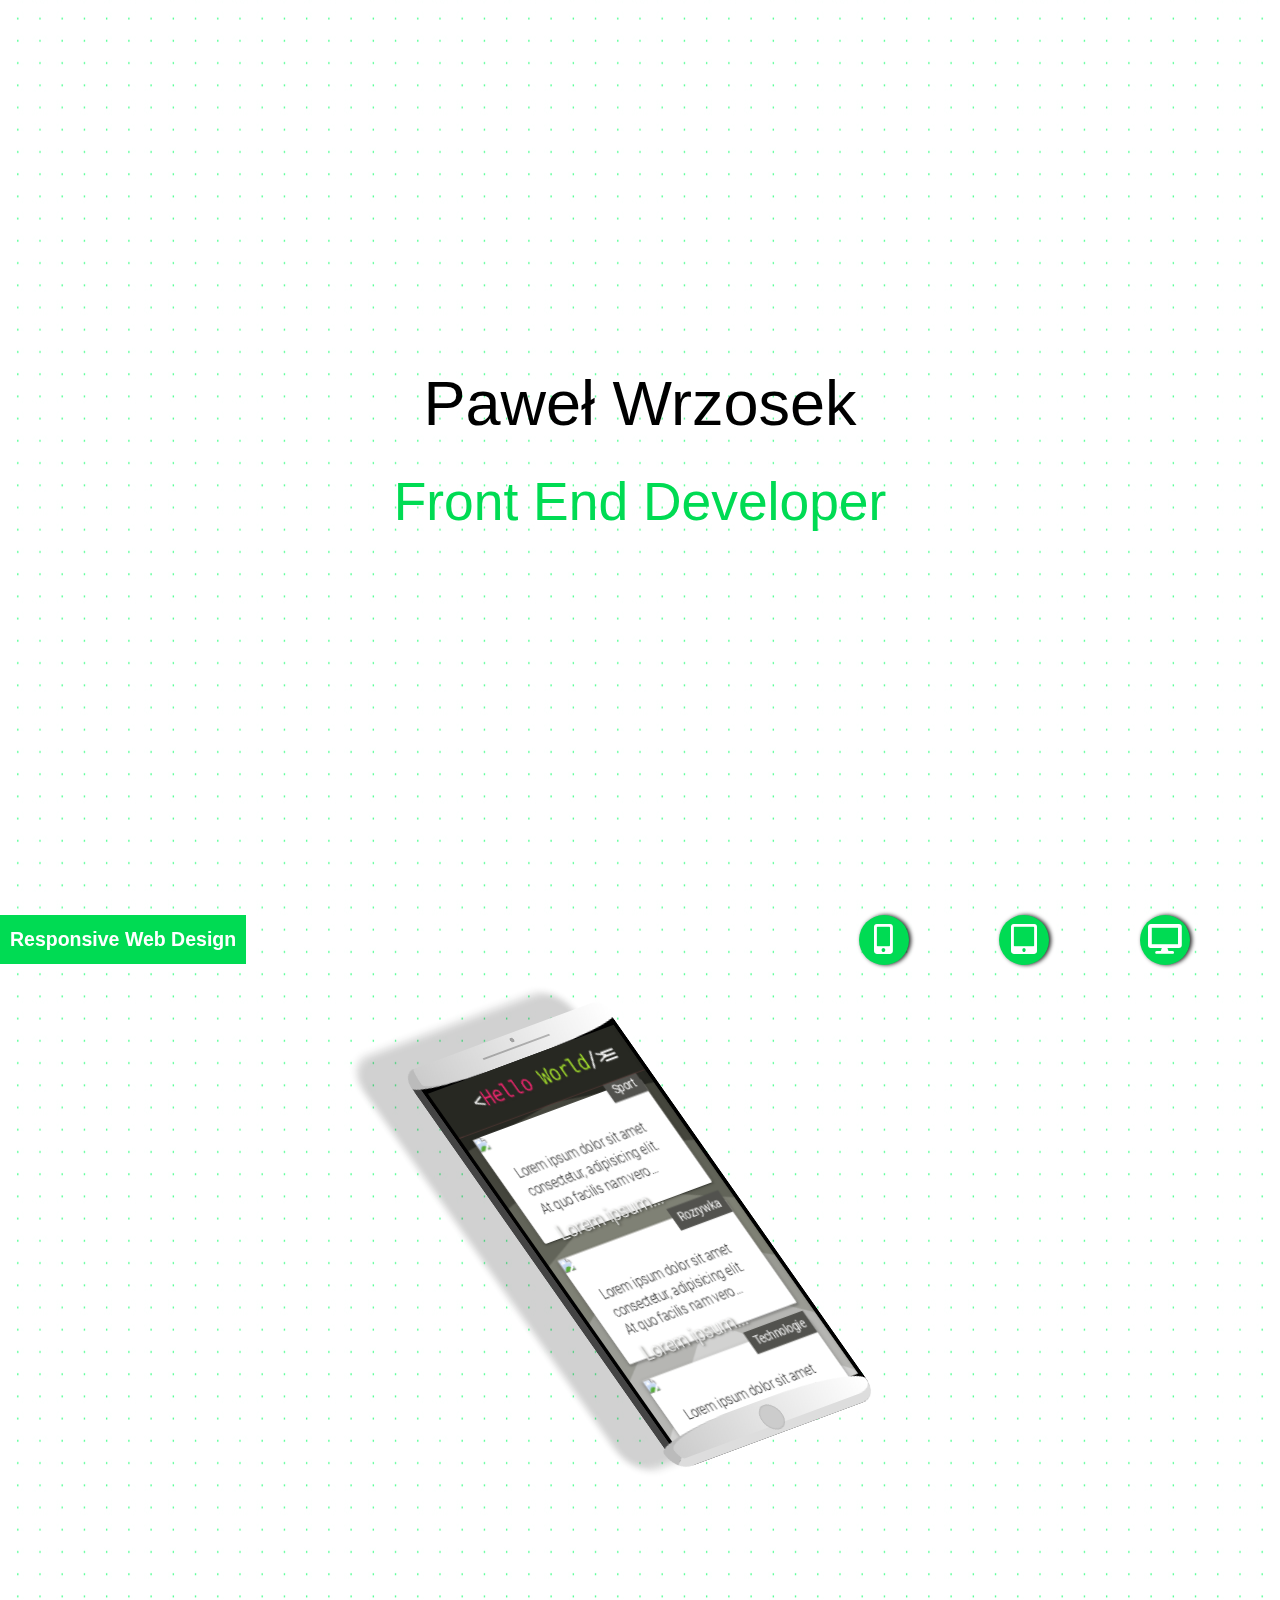
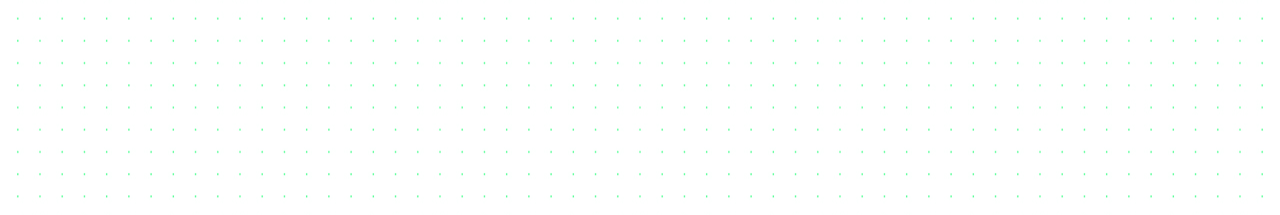
==== index.html @ 9bff6332 "init" ====
<!DOCTYPE html>
<html lang="en">
  <head>
    <meta charset="UTF-8" />
    <meta name="viewport" content="width=device-width, initial-scale=1.0" />
    <meta http-equiv="X-UA-Compatible" content="ie=edge" />
    <link href="https://fonts.googleapis.com/icon?family=Material+Icons" rel="stylesheet" />
    <link type="text/css" rel="stylesheet" href="css/materialize.min.css" media="screen,projection" />
    <link type="text/css" rel="stylesheet" href="css/style.css" media="screen,projection" />
    <link rel="stylesheet" href="https://cdnjs.cloudflare.com/ajax/libs/font-awesome/5.11.2/css/all.min.css" />
    <title>CV Paweł Wrzosek</title>
    <!-- Global site tag (gtag.js) - Google Analytics -->
    <script async src="https://www.googletagmanager.com/gtag/js?id=UA-104080129-1"></script>
    <script>
      window.dataLayer = window.dataLayer || [];
      function gtag() {
        dataLayer.push(arguments);
      }
      gtag("js", new Date());
      gtag("config", "UA-104080129-1");
    </script>
    <script>
      let sendDownloadPdfEvent = function() {
        gtag("event", "Pobranie CV");
      };
    </script>
  </head>
  <body>
    <!-- SEKCJA -->
    <div class="status"></div>
    <section id="one" class="section valign-wrapper">
      <div class="container">
        <div class="row">
          <div class="col s12 center-align">
            <h1>Paweł Wrzosek</h1>
            <h2>
              <span>Front End Developer</span>
            </h2>
          </div>
        </div>
      </div>
    </section>
    <section id="two" class="section">
      <div class="info">
        <div class="title">
          Responsive Web Design
        </div>
        <div class="rwd">
          <span onclick="setMobile()">
            <i class="fas fa-mobile-alt"></i>
          </span>
          <span onclick="setTablet()">
            <i class="fas fa-tablet-alt"></i>
          </span>
          <span onclick="setDesktop()">
            <i class="fas fa-desktop"></i>
          </span>
        </div>
      </div>
      <div class="row">
        <div class="col s12 center-align">
          <div class="wrapper">
            <div class="iphone">
              <div class="top">
                <div class="camera"></div>
                <div class="speaker"></div>
              </div>
              <div class="content"> </div>
              <div class="main"> </div>
              <div class="bottom">
                <div class="circle"></div>
              </div>
            </div>
          </div>
        </div>
      </div>
    </section>
    <!-- <section id="three" class="section valign-wrapper"></section>
    <section id="four" class="section valign-wrapper"></section> -->
    <!-- SEKCJA -->

    <!-- <div class="carousel carousel-slider center">
      <div class="carousel-item red lighten-2 white-text" href="#one!">
        <div class="row"></div>
        <div class="row"></div>
        <img src="img/js-logo.png" />
        <div class="row">
          <h1>JavaScript</h1>
        </div>
        <div class="row">
          <div class="col s8 m4 offset-s2 offset-m4 center">
            <a class="waves-effect blue waves-light btn modal-trigger" href="#modal-js">Szczegóły</a>
          </div>
        </div>
      </div>
      <div class="carousel-item red lighten-2 white-text" href="#two!">
        <div class="row"></div>
        <div class="row"></div>
        <img src="img/html-logo.png" />
        <div class="row">
          <h1>Biblioteki</h1>
        </div>
        <div class="row">
          <div class="col s8 m4 offset-s2 offset-m4 center">
            <a class="waves-effect blue waves-light btn modal-trigger" href="#modal-html">Szczegóły</a>
          </div>
        </div>
      </div>
      <div class="carousel-item red lighten-2 white-text" href="#three!">
        <div class="row"></div>
        <div class="row"></div>
        <img src="img/tools-logo.png" />
        <div class="row">
          <h1>Narzędzia i inne</h1>
        </div>
        <div class="row">
          <div class="col s8 m4 offset-s2 offset-m4 center">
            <a class="waves-effect blue waves-light btn modal-trigger" href="#modal-tools">Szczegóły</a>
          </div>
        </div>
      </div>
    </div> -->

    <!-- SEKCJA -->

    <!-- <div class="row"></div>
    <div class="row"></div>
    <div class="row">
      <div class="col s12 m6 offset-m3">
        <ul class="collapsible white">
          <li>
            <div class="collapsible-header"
              >QuarticOn JavaScript Developer<span class="badge">05/2019 - obecnie</span>
            </div>
            <div class="collapsible-body">
              <span>
                <h5>Do moich obowiązków należy:</h5>
                <ul>
                  <li>Rozwój narzędzi i modułów dla działu wdrożeń.</li>
                  <li>Programowanie, przygotowanie dedykowanych wdrożeń produktowych.</li>
                  <li>Code review.</li>
                  <li>Konfigurację nowych klientów i przygotowanie silnika rekomendacji do wdrożenia.</li>
                  <li>Przygotowanie elementów strony z polecanymi produktami.</li>
                  <li>Testowanie i sprawdzanie poprawności wdrożeń.</li>
                </ul>
              </span>
            </div>
          </li>
          <li>
            <div class="collapsible-header"
              >QuarticOn Junior JavaScript Developer<span class="badge">04/2018 - 05/2019</span></div
            >
            <div class="collapsible-body">
              <span>
                <h5>Do moich obowiązków należało:</h5>
                <ul>
                  <li>Programowanie, przygotowanie dedykowanych wdrożeń produktowych.</li>
                  <li>Code review.</li>
                  <li>Tworzenie autorskiej implementacji Google Analytics.</li>
                  <li>Konfigurację nowych klientów i przygotowanie silnika rekomendacji do wdrożenia.</li>
                  <li>Przygotowanie elementów strony z polecanymi produktami.</li>
                  <li>Wsparcie działu sprzedaży w zakresie usług.</li>
                  <li>Testowanie i sprawdzanie poprawności wdrożeń.</li>
                </ul>
              </span>
            </div>
          </li>
          <li>
            <div class="collapsible-header"
              >Apex Andrzej Pełka Magazynier, kierowca<span class="badge">11/2015 - 01/2018</span></div
            >
            <div class="collapsible-body">
              <span>
                <h5>Do moich obowiązków należało:</h5>
                <ul>
                  <li>Remanent stanów magazynowych.</li>
                  <li>Przygotowanie zamówień pod wysyłkę.</li>
                  <li>Dostarczanie.</li>
                  <li>Drobne prace biurowe.</li>
                </ul>
              </span>
            </div>
          </li>
          <li>
            <div class="collapsible-header"
              >SOLID SECURITY SP. ZO.O Pracownik fizyczny<span class="badge">09/2014 - 09/2015</span></div
            >
            <div class="collapsible-body">
              <span>
                <h5>Do moich obowiązków należało:</h5>
                <ul>
                  <li>Obsługa biurowa mieszkańców osiedla.</li>
                  <li>Ochrona fizyczna osób i mienia.</li>
                </ul>
              </span>
            </div>
          </li>
          <li>
            <div class="collapsible-header"
              >AGROSKANER SP. ZO.O Specjalista SEO<span class="badge">04/2013 - 05/2014</span></div
            >
            <div class="collapsible-body">
              <span>
                <h5>Do moich obowiązków należało:</h5>
                <ul>
                  <li>Pozyskiwanie klientów hurtowych.</li>
                  <li>Obsługa transakcji międzynarodowych. (Indie, Anglia, Rosja)</li>
                  <li>Prowadzenie projektu budowy strony agroskaner.pl.</li>
                  <li>Usprawnianie SEO.</li>
                  <li>Analityka strony firmowej.</li>
                </ul>
              </span>
            </div>
          </li>
          <li>
            <div class="collapsible-header"
              >MOTOCARS Biuro obsługi klienta<span class="badge">05/2012 - 02/2014</span>
            </div>
            <div class="collapsible-body">
              <span>
                <h5>Do moich obowiązków należało:</h5>
                <ul>
                  <li>Wystawianie FV.</li>
                  <li>Obsługa szkodowości pojazdów flotowych</li>
                  <li>Prowadzenie dokumentacji szkody komunikacyjnej</li>
                  <li>Odbiór aut od klientów.</li>
                  <li>Prace bieżące w biurze.</li>
                </ul>
              </span>
            </div>
          </li>
          <li>
            <div class="collapsible-header"
              >Maxi-Mobil Biuro obsługi klienta<span class="badge">11/2009 - 08/2011</span>
            </div>
            <div class="collapsible-body">
              <span>
                <h5>Do moich obowiązków należało:</h5>
                <ul>
                  <li>Wystawianie FV.</li>
                  <li>Remanenty przedsezonowe 3 tys. kompletów opon.</li>
                  <li>Obsługa klientów flotowych.</li>
                  <li>Odbiór aut od klientów.</li>
                  <li>Prace bieżące w biurze.</li>
                </ul>
              </span>
            </div>
          </li>
        </ul>
      </div>
    </div> -->

    <!-- SEKCJA -->

    <!-- <div class="row"></div>
    <div class="row"></div>
    <div class="row">
      <div class="col s10 offset-s1 m10 offset-m1 center">
        <h2 class="white-text">Obiecana nagroda ;)</h2>
      </div>
    </div>
    <div class="row">
      <div class="col s4 offset-s4 center">
        <a
          class="center-align"
          target="_blank"
          onclick="sendDownloadPdfEvent()"
          href="http://pawel-wrzosek.pl/cv_pawel_wrzosek.pdf"
        >
          <h3 class="white-text">Pobierz CV</h3>
          <i class="fas fa-file-pdf"></i>
        </a>
      </div>
    </div> -->

    <script
      type="text/javascript"
      src="https://cdnjs.cloudflare.com/ajax/libs/materialize/1.0.0/js/materialize.min.js"
    ></script>

    <!-- Modal Structure -->
    <!-- <div id="modal-js" class="modal modal-fixed-footer bottom-sheet">
      <div class="modal-content">
        <h4>JavaScript</h4>
        <div class="row">
          <div class="col s10 offset-s1 m6 offset-m3">
            <ul class="collection center">
              <li class="collection-item">
                EcmaScript 5
                <div class="progress">
                  <div class="determinate" style="width: 90%"></div>
                </div>
              </li>
              <li class="collection-item">
                EcmaScript 6
                <div class="progress">
                  <div class="determinate" style="width: 70%"></div>
                </div>
              </li>
              <li class="collection-item">
                jQuery
                <div class="progress">
                  <div class="determinate" style="width: 70%"></div>
                </div>
              </li>
              <li class="collection-item">
                Next.js
                <div class="progress">
                  <div class="determinate" style="width: 50%"></div>
                </div>
              </li>
              <li class="collection-item">
                ml5.js
                <div class="progress">
                  <div class="determinate" style="width: 85%"></div>
                </div>
              </li>
              <li class="collection-item">
                p5.js
                <div class="progress">
                  <div class="determinate" style="width: 85%"></div>
                </div>
              </li>
              <li class="collection-item">
                pug.js
                <div class="progress">
                  <div class="determinate" style="width: 85%"></div>
                </div>
              </li>
              <li class="collection-item">
                chart.js
                <div class="progress">
                  <div class="determinate" style="width: 60%"></div>
                </div>
              </li>
            </ul>
          </div>
        </div>
      </div>
      <div class="modal-footer">
        <a href="#!" class="modal-close waves-effect waves-green btn-flat">Schowaj</a>
      </div>
    </div> -->
    <!-- Modal Structure -->
    <!-- <div id="modal-html" class="modal modal-fixed-footer bottom-sheet">
      <div class="modal-content">
        <h4>Struktura i Biblioteki</h4>
        <div class="row">
          <div class="col s10 offset-s1 m6 offset-m3">
            <ul class="collection center">
              <li class="collection-item">
                HTML5
                <div class="progress">
                  <div class="determinate" style="width: 95%"></div>
                </div>
              </li>
              <li class="collection-item">
                CSS3
                <div class="progress">
                  <div class="determinate" style="width: 95%"></div>
                </div>
              </li>
              <li class="collection-item">
                Sass
                <div class="progress">
                  <div class="determinate" style="width: 90%"></div>
                </div>
              </li>
              <li class="collection-item">
                Styled Components
                <div class="progress">
                  <div class="determinate" style="width: 70%"></div>
                </div>
              </li>
              <li class="collection-item">
                Bootstrap
                <div class="progress">
                  <div class="determinate" style="width: 80%"></div>
                </div>
              </li>
              <li class="collection-item">
                MaterializeCSS
                <div class="progress">
                  <div class="determinate" style="width: 100%"></div>
                </div>
              </li>
              <li class="collection-item">
                MDL
                <div class="progress">
                  <div class="determinate" style="width: 70%"></div>
                </div>
              </li>
              <li class="collection-item">
                Skeleton
                <div class="progress">
                  <div class="determinate" style="width: 85%"></div>
                </div>
              </li>
              <li class="collection-item">
                Bulma
                <div class="progress">
                  <div class="determinate" style="width: 85%"></div>
                </div>
              </li>
              <li class="collection-item">
                Animate.css
                <div class="progress">
                  <div class="determinate" style="width: 85%"></div>
                </div>
              </li>
            </ul>
          </div>
        </div>
      </div>
      <div class="modal-footer">
        <a href="#!" class="modal-close waves-effect waves-green btn-flat">Schowaj</a>
      </div>
    </div> -->
    <!-- Modal Structure -->
    <!-- <div id="modal-tools" class="modal modal-fixed-footer bottom-sheet">
      <div class="modal-content">
        <h4>Struktura i Biblioteki</h4>
        <div class="row">
          <div class="col s10 offset-s1 m6 offset-m3">
            <ul class="collection center">
              <li class="collection-item">
                Beautiful Soap
                <div class="progress">
                  <div class="determinate" style="width: 60%"></div>
                </div>
              </li>
              <li class="collection-item">
                Google Analytics
                <div class="progress">
                  <div class="determinate" style="width: 85%"></div>
                </div>
              </li>
              <li class="collection-item">
                Git, Svn, GitHub, GitLab
                <div class="progress">
                  <div class="determinate" style="width: 85%"></div>
                </div>
              </li>
              <li class="collection-item">
                Adobe Photoshop
                <div class="progress">
                  <div class="determinate" style="width: 80%"></div>
                </div>
              </li>
              <li class="collection-item">
                Prototyping Figma
                <div class="progress">
                  <div class="determinate" style="width: 60%"></div>
                </div>
              </li>
              <li class="collection-item">
                Linux / Bash
                <div class="progress">
                  <div class="determinate" style="width: 50%"></div>
                </div>
              </li>
              <li class="collection-item">
                PHP 5
                <div class="progress">
                  <div class="determinate" style="width: 50%"></div>
                </div>
              </li>
              <li class="collection-item">
                Flask (Python)
                <div class="progress">
                  <div class="determinate" style="width: 50%"></div>
                </div>
              </li>
              <li class="collection-item">
                Zabbix, Graylog, Elastic Search
                <div class="progress">
                  <div class="determinate" style="width: 50%"></div>
                </div>
              </li>
              <li class="collection-item">
                Prepros
                <div class="progress">
                  <div class="determinate" style="width: 95%"></div>
                </div>
              </li>
              <li class="collection-item">
                FileZilla
                <div class="progress">
                  <div class="determinate" style="width: 95%"></div>
                </div>
              </li>
            </ul>
          </div>
        </div>
      </div>
      <div class="modal-footer">
        <a href="#!" class="modal-close waves-effect waves-green btn-flat">Schowaj</a>
      </div>
    </div> -->
    <script src="/js/main.js"></script>
  </body>
</html>
---- css/style.css ----
::-webkit-scrollbar {
  display: none; }

@font-face {
  font-family: "AvertaStd-Bold" !important;
  src: url("/fonts/447315c0c330fd423c8e1cc18024669d.eot");
  src: url("/fonts/447315c0c330fd423c8e1cc18024669d.woff") format("woff"), url("/fonts/447315c0c330fd423c8e1cc18024669d.ttf") format("opentype"); }

body {
  position: relative;
  background-image: url("/img/dot-grid.png");
  background-blend-mode: luminosity;
  background-position: center;
  background-color: #00db53;
  color: #000 !important;
  font-weight: bold;
  -webkit-font-smoothing: antialiased;
  -moz-osx-font-smoothing: grayscale; }
  body span {
    color: #00db53; }

.section {
  height: 100vh;
  position: relative; }

.status {
  height: 0%;
  width: 5px;
  background-color: #00db53;
  position: fixed;
  top: 0;
  left: 0;
  -webkit-transition: all 0.4s ease-out;
  -o-transition: all 0.4s ease-out;
  transition: all 0.4s ease-out; }

#two .wrapper {
  width: 100%;
  height: 100vh;
  margin: auto;
  position: relative;
  -webkit-transition: all 0.4s ease-out;
  -o-transition: all 0.4s ease-out;
  transition: all 0.4s ease-out; }

#two .iphone {
  --iphone-width: 300px;
  border-left: 10px solid #444;
  border-radius: 25px;
  background-color: #000;
  width: var(--iphone-width);
  height: 500px;
  position: absolute;
  top: 70px;
  left: 50%;
  margin-left: -150px;
  -webkit-transform: rotateX(40deg) rotateY(30deg) rotateZ(-40deg) perspective(200px);
  transform: rotateX(40deg) rotateY(30deg) rotateZ(-40deg) perspective(200px);
  -webkit-box-shadow: -50px -20px 10px 10px rgba(26, 26, 26, 0.2);
  box-shadow: -50px -20px 10px 10px rgba(26, 26, 26, 0.2);
  -webkit-transition: all 0.8s ease-in-out;
  -o-transition: all 0.8s ease-in-out;
  transition: all 0.8s ease-in-out; }

#two .top {
  border-left: 15px solid #bbb;
  position: absolute;
  left: -10px;
  width: calc(100% + 15px);
  height: 30px;
  margin: 0 auto;
  background: #fff;
  border-radius: 50px 50px 100% 100%;
  background: #fff;
  background: -webkit-linear-gradient(left, #ccc, #fff);
  background: -o-linear-gradient(left, #ccc, #fff);
  background: -webkit-gradient(linear, left top, right top, from(#ccc), to(#fff));
  background: linear-gradient(to right, #ccc, #fff);
  -webkit-transition: all 0.4s ease-out;
  -o-transition: all 0.4s ease-out;
  transition: all 0.4s ease-out; }

#two .bottom {
  border-bottom: 10px solid #ddd;
  border-left: 15px solid #bbb;
  width: calc(100% + 15px);
  height: 40px;
  position: absolute;
  bottom: 0;
  left: -15px;
  background: #fff;
  border-radius: 100% 100% 50px 50px;
  background: #fff;
  background: -webkit-linear-gradient(left, #ccc, #fff);
  background: -o-linear-gradient(left, #ccc, #fff);
  background: -webkit-gradient(linear, left top, right top, from(#ccc), to(#fff));
  background: linear-gradient(to right, #ccc, #fff);
  -webkit-transition: all 0.8s ease-in-out;
  -o-transition: all 0.8s ease-in-out;
  transition: all 0.8s ease-in-out; }

#two .wrapper:hover > .iphone {
  -webkit-transform: rotateX(0deg) rotateY(5deg) rotateZ(0deg) perspective(0px);
  transform: rotateX(0deg) rotateY(5deg) rotateZ(0deg) perspective(0px);
  -webkit-box-shadow: 0px 0px 50px rgba(26, 26, 26, 0.5);
  box-shadow: 0px 0px 50px rgba(26, 26, 26, 0.5);
  border-left: 0px solid #bbb; }

#two .wrapper:hover .top {
  border-left: 0px solid #bbb;
  left: 0px;
  width: 100%; }

#two .wrapper:hover .bottom {
  border-left: 1px solid #bbb;
  left: 0px;
  border-bottom: 2px solid #ddd;
  width: 100%; }

#two .circle {
  background-color: #ccc;
  width: 30px;
  height: 30px;
  -webkit-box-shadow: inset 0 0 2px rgba(0, 0, 0, 0.3);
  box-shadow: inset 0 0 2px rgba(0, 0, 0, 0.3);
  border-radius: 50%;
  margin: 6px auto;
  text-align: center; }

#two .text {
  text-align: center;
  display: block;
  position: absolute;
  bottom: 70px;
  left: 0;
  right: 0;
  font-size: 3em;
  font-family: "Raleway", sans-serif;
  font-weight: 300;
  opacity: 0;
  -webkit-transition: all 1s 0.6s ease-in-out;
  -o-transition: all 1s 0.6s ease-in-out;
  transition: all 1s 0.6s ease-in-out;
  -webkit-transition-timing-function: cubic-bezier(0.42, 0, 1, 1);
  -o-transition-timing-function: cubic-bezier(0.42, 0, 1, 1);
  transition-timing-function: cubic-bezier(0.42, 0, 1, 1); }

#two .wrapper:hover .text {
  opacity: 1; }

#two .text i {
  margin-right: 20px; }

#two .speaker {
  width: 100px;
  height: 1px;
  border: 1px solid rgba(26, 26, 26, 0.2);
  margin: 0 auto;
  background-color: rgba(26, 26, 26, 0.1); }

#two .content {
  width: 100%;
  height: 100%;
  padding: 30px 5px; }
  #two .content object {
    width: 100%;
    height: 100%; }

#two .main {
  position: relative; }
  #two .main i {
    font-size: 100px;
    position: absolute;
    top: 110px;
    left: 50%;
    margin-left: -39px;
    color: white;
    opacity: 0;
    -webkit-transition: all 1.2s 1s ease-in-out;
    -o-transition: all 1.2s 1s ease-in-out;
    transition: all 1.2s 1s ease-in-out; }

#two .wrapper:hover .main > i {
  opacity: 1; }

#two .camera {
  width: 5px;
  height: 5px;
  border: 1px solid rgba(26, 26, 26, 0.2);
  margin: 5px auto;
  background-color: rgba(26, 26, 26, 0.3);
  border-radius: 50%; }

.info {
  width: 100vw;
  position: absolute;
  display: -webkit-box;
  display: -ms-flexbox;
  display: flex;
  -webkit-box-pack: justify;
  -ms-flex-pack: justify;
  justify-content: space-between;
  -webkit-box-align: center;
  -ms-flex-align: center;
  align-items: center;
  text-align: center;
  z-index: 999; }
  .info .title {
    background: #00db53;
    color: #fff;
    padding: 10px;
    font-size: 1.3em; }

.rwd {
  position: absolute;
  top: 0;
  right: 0;
  width: 40vw;
  display: -webkit-box;
  display: -ms-flexbox;
  display: flex;
  -webkit-box-pack: space-evenly;
  -ms-flex-pack: space-evenly;
  justify-content: space-evenly;
  font-size: 2em; }
  .rwd span {
    display: block;
    font-size: 1em;
    line-height: 50px;
    width: 50px;
    height: 50px;
    -webkit-transition: all 0.4s ease-out;
    -o-transition: all 0.4s ease-out;
    transition: all 0.4s ease-out;
    color: #fff;
    display: block;
    cursor: pointer;
    border-radius: 50%;
    background: #00db53;
    -webkit-box-shadow: 2px 0 4px #222;
    box-shadow: 2px 0 4px #222; }
  .rwd span:hover {
    color: #00db53;
    background: #fff; }
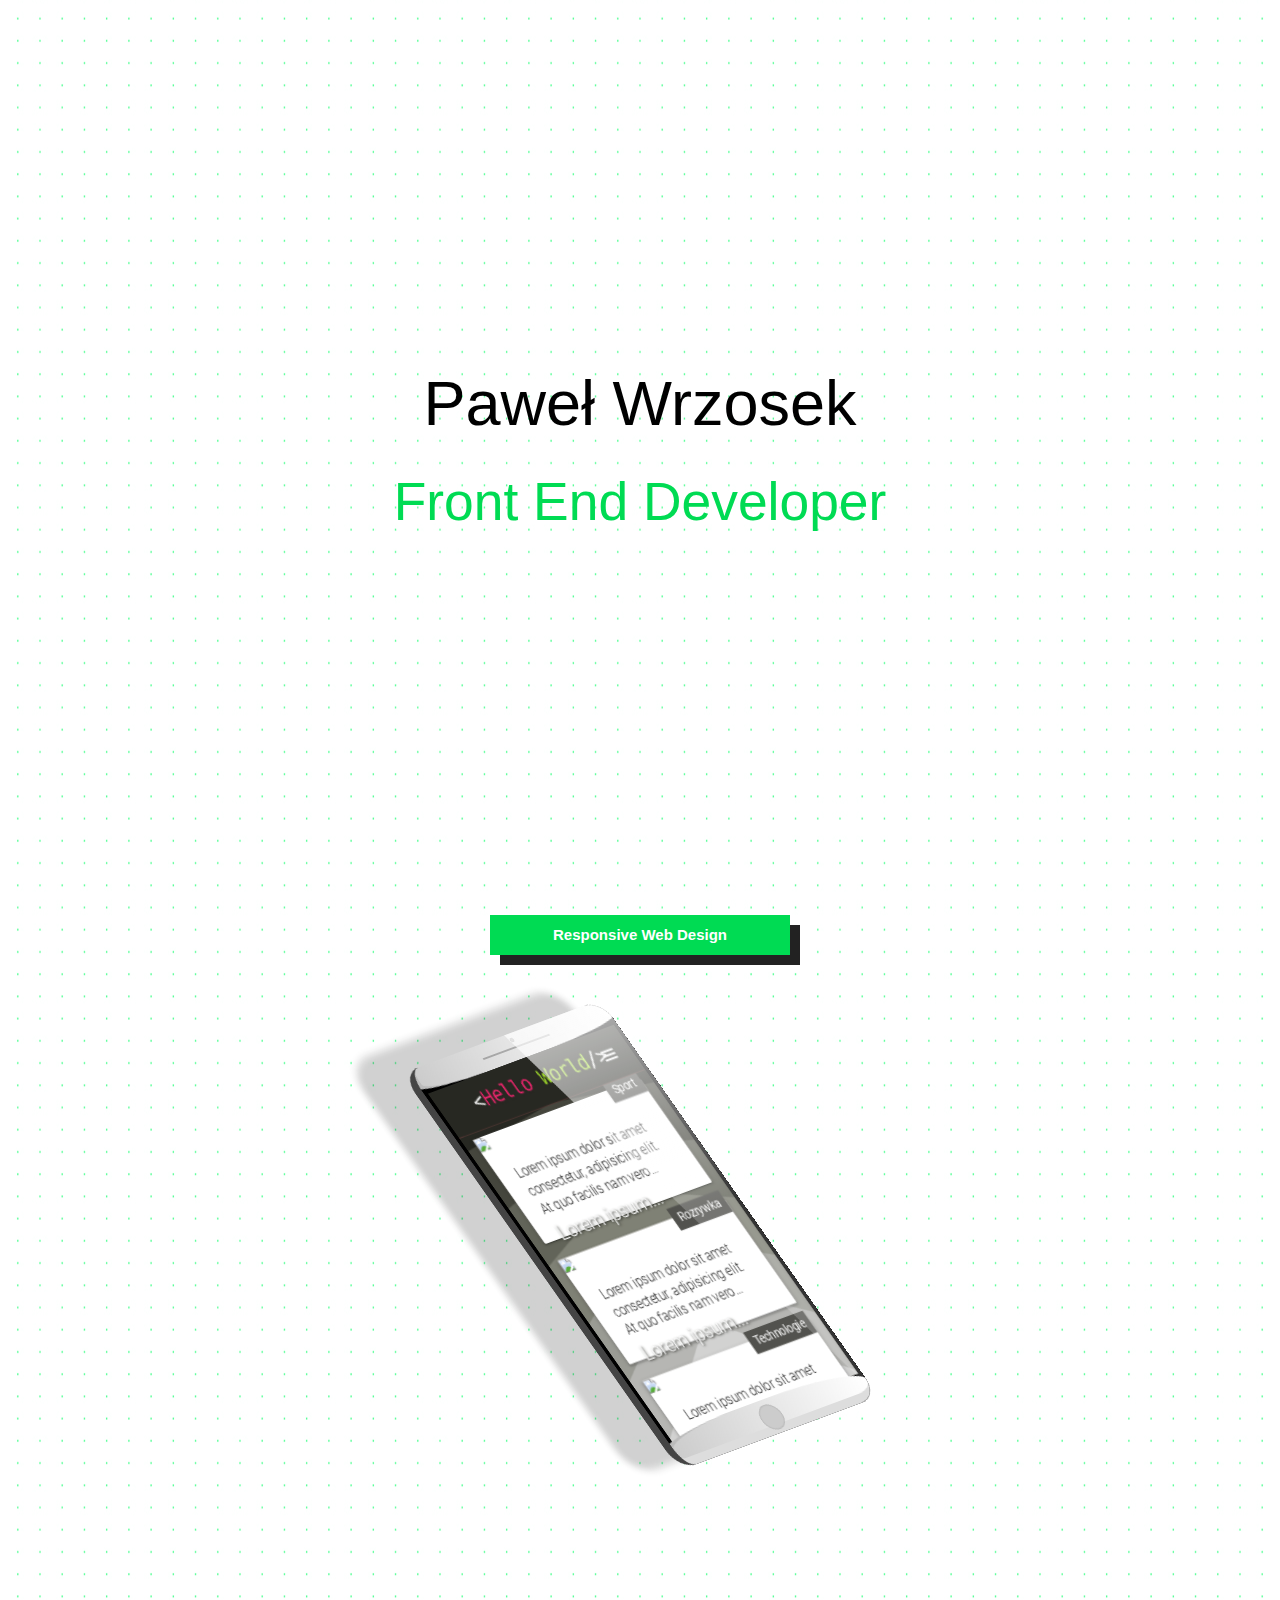
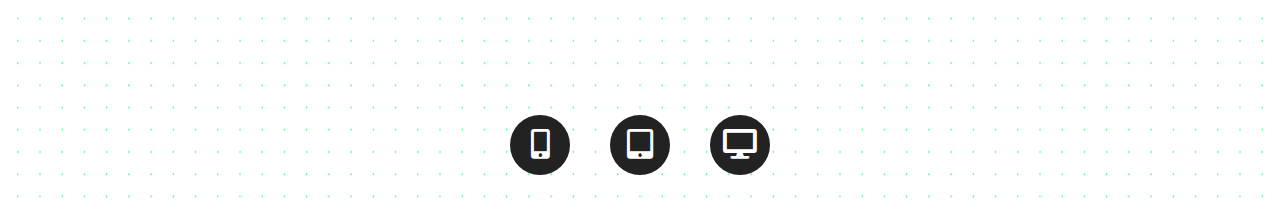
==== commit f10889fb: "dodanie screen shine - wysrodkowanie title" ====
--- a/index.html
+++ b/index.html
@@ -5,8 +5,8 @@
     <meta name="viewport" content="width=device-width, initial-scale=1.0" />
     <meta http-equiv="X-UA-Compatible" content="ie=edge" />
     <link href="https://fonts.googleapis.com/icon?family=Material+Icons" rel="stylesheet" />
-    <link type="text/css" rel="stylesheet" href="css/materialize.min.css" media="screen,projection" />
-    <link type="text/css" rel="stylesheet" href="css/style.css" media="screen,projection" />
+    <link type="text/css" rel="stylesheet" href="/css/materialize.min.css" media="screen,projection" />
+    <link type="text/css" rel="stylesheet" href="/css/style.css" media="screen,projection" />
     <link rel="stylesheet" href="https://cdnjs.cloudflare.com/ajax/libs/font-awesome/5.11.2/css/all.min.css" />
     <title>CV Paweł Wrzosek</title>
     <!-- Global site tag (gtag.js) - Google Analytics -->
@@ -42,25 +42,18 @@
     </section>
     <section id="two" class="section">
       <div class="info">
-        <div class="title">
-          Responsive Web Design
-        </div>
-        <div class="rwd">
-          <span onclick="setMobile()">
-            <i class="fas fa-mobile-alt"></i>
-          </span>
-          <span onclick="setTablet()">
-            <i class="fas fa-tablet-alt"></i>
-          </span>
-          <span onclick="setDesktop()">
-            <i class="fas fa-desktop"></i>
-          </span>
+        <div class="info-wrapper">
+          <div class="info-title">
+            Responsive Web Design
+          </div>
+          <div class="info-black"></div>
         </div>
       </div>
       <div class="row">
         <div class="col s12 center-align">
           <div class="wrapper">
             <div class="iphone">
+              <div class="polygon-shine"></div>
               <div class="top">
                 <div class="camera"></div>
                 <div class="speaker"></div>
@@ -71,6 +64,18 @@
                 <div class="circle"></div>
               </div>
             </div>
+
+                <div class="rwd hide-on-med-and-down">
+                  <span onclick="setMobile()">
+                    <i class="fas fa-mobile-alt"></i>
+                  </span>
+                  <span onclick="setTablet()">
+                    <i class="fas fa-tablet-alt"></i>
+                  </span>
+                  <span onclick="setDesktop()">
+                    <i class="fas fa-desktop"></i>
+                  </span>
+                </div>
           </div>
         </div>
       </div>
--- a/css/style.css
+++ b/css/style.css
@@ -44,6 +44,7 @@
   transition: all 0.4s ease-out; }
 
 #two .iphone {
+  overflow: hidden;
   --iphone-width: 300px;
   border-left: 10px solid #444;
   border-radius: 25px;
@@ -61,6 +62,35 @@
   -webkit-transition: all 0.8s ease-in-out;
   -o-transition: all 0.8s ease-in-out;
   transition: all 0.8s ease-in-out; }
+  #two .iphone .polygon-shine {
+    border-radius: 25px;
+    position: absolute;
+    right: 0;
+    top: 0;
+    z-index: 200;
+    width: 100%;
+    height: 100%;
+    -webkit-clip-path: polygon(50% 0%, 100% 100%, 100% 0);
+    clip-path: polygon(50% 0%, 100% 100%, 100% 0);
+    background: rgba(255, 255, 255, 0.2);
+    background: -webkit-gradient(linear, left bottom, left top, color-stop(50%, rgba(255, 255, 255, 0.2)), to(rgba(255, 255, 255, 0.7)));
+    background: -webkit-linear-gradient(bottom, rgba(255, 255, 255, 0.2) 50%, rgba(255, 255, 255, 0.7) 100%);
+    background: -o-linear-gradient(bottom, rgba(255, 255, 255, 0.2) 50%, rgba(255, 255, 255, 0.7) 100%);
+    background: linear-gradient(0deg, rgba(255, 255, 255, 0.2) 50%, rgba(255, 255, 255, 0.7) 100%);
+    /* Safari 5.1-6.0 */
+    background: -o-linear-gradient(0deg, rgba(255, 255, 255, 0.2) 50%, rgba(255, 255, 255, 0.7) 100%);
+    /* Opera 11.1-12.0 */
+    background: -moz-linear-gradient(0deg, rgba(255, 255, 255, 0.2) 50%, rgba(255, 255, 255, 0.7) 100%);
+    /* Firefox 3.6-15 */
+    background: linear-gradient(0deg, rgba(255, 255, 255, 0.2) 50%, rgba(255, 255, 255, 0.7) 100%);
+    /* Standard syntax */
+    -webkit-transition: all 0.4s ease-in-out;
+    -o-transition: all 0.4s ease-in-out;
+    transition: all 0.4s ease-in-out;
+    -webkit-transition-delay: .3s;
+    -o-transition-delay: .3s;
+    transition-delay: .3s;
+    opacity: 1; }
 
 #two .top {
   border-left: 15px solid #bbb;
@@ -105,6 +135,11 @@
   -webkit-box-shadow: 0px 0px 50px rgba(26, 26, 26, 0.5);
   box-shadow: 0px 0px 50px rgba(26, 26, 26, 0.5);
   border-left: 0px solid #bbb; }
+
+#two .wrapper:hover .polygon-shine {
+  opacity: 0;
+  width: 0;
+  height: 0; }
 
 #two .wrapper:hover .top {
   border-left: 0px solid #bbb;
@@ -191,54 +226,64 @@
   background-color: rgba(26, 26, 26, 0.3);
   border-radius: 50%; }
 
-.info {
-  width: 100vw;
-  position: absolute;
+#two .rwd {
+  width: 300px;
+  position: absolute;
+  bottom: 0;
+  left: 50%;
+  margin-left: -150px;
+  height: 100px;
   display: -webkit-box;
   display: -ms-flexbox;
   display: flex;
-  -webkit-box-pack: justify;
-  -ms-flex-pack: justify;
-  justify-content: space-between;
-  -webkit-box-align: center;
-  -ms-flex-align: center;
-  align-items: center;
-  text-align: center;
-  z-index: 999; }
-  .info .title {
-    background: #00db53;
+  -ms-flex-pack: distribute;
+  justify-content: space-around;
+  font-size: 2em; }
+  #two .rwd span {
     color: #fff;
-    padding: 10px;
-    font-size: 1.3em; }
-
-.rwd {
-  position: absolute;
-  top: 0;
-  right: 0;
-  width: 40vw;
+    display: block;
+    width: 60px;
+    height: 60px;
+    line-height: 60px;
+    text-align: center;
+    background: #222;
+    border-radius: 50%;
+    -webkit-transition: all 0.4s ease-out;
+    -o-transition: all 0.4s ease-out;
+    transition: all 0.4s ease-out; }
+  #two .rwd span:hover {
+    background: #00db53; }
+
+.info {
+  width: 100vw;
+  height: 40px;
+  position: absolute;
   display: -webkit-box;
   display: -ms-flexbox;
   display: flex;
-  -webkit-box-pack: space-evenly;
-  -ms-flex-pack: space-evenly;
-  justify-content: space-evenly;
-  font-size: 2em; }
-  .rwd span {
-    display: block;
-    font-size: 1em;
-    line-height: 50px;
-    width: 50px;
-    height: 50px;
-    -webkit-transition: all 0.4s ease-out;
-    -o-transition: all 0.4s ease-out;
-    transition: all 0.4s ease-out;
-    color: #fff;
-    display: block;
-    cursor: pointer;
-    border-radius: 50%;
-    background: #00db53;
-    -webkit-box-shadow: 2px 0 4px #222;
-    box-shadow: 2px 0 4px #222; }
-  .rwd span:hover {
-    color: #00db53;
-    background: #fff; }
+  -webkit-box-pack: center;
+  -ms-flex-pack: center;
+  justify-content: center;
+  text-align: center;
+  color: #fff; }
+  .info .info-wrapper {
+    position: relative;
+    width: 300px;
+    height: 40px;
+    line-height: 40px; }
+    .info .info-wrapper .info-title {
+      top: 0;
+      left: 0;
+      position: absolute;
+      z-index: 100;
+      width: 100%;
+      height: 100%;
+      background: #00db53; }
+    .info .info-wrapper .info-black {
+      background: #222;
+      width: 100%;
+      height: 100%;
+      position: absolute;
+      z-index: 10;
+      top: 10px;
+      left: 10px; }
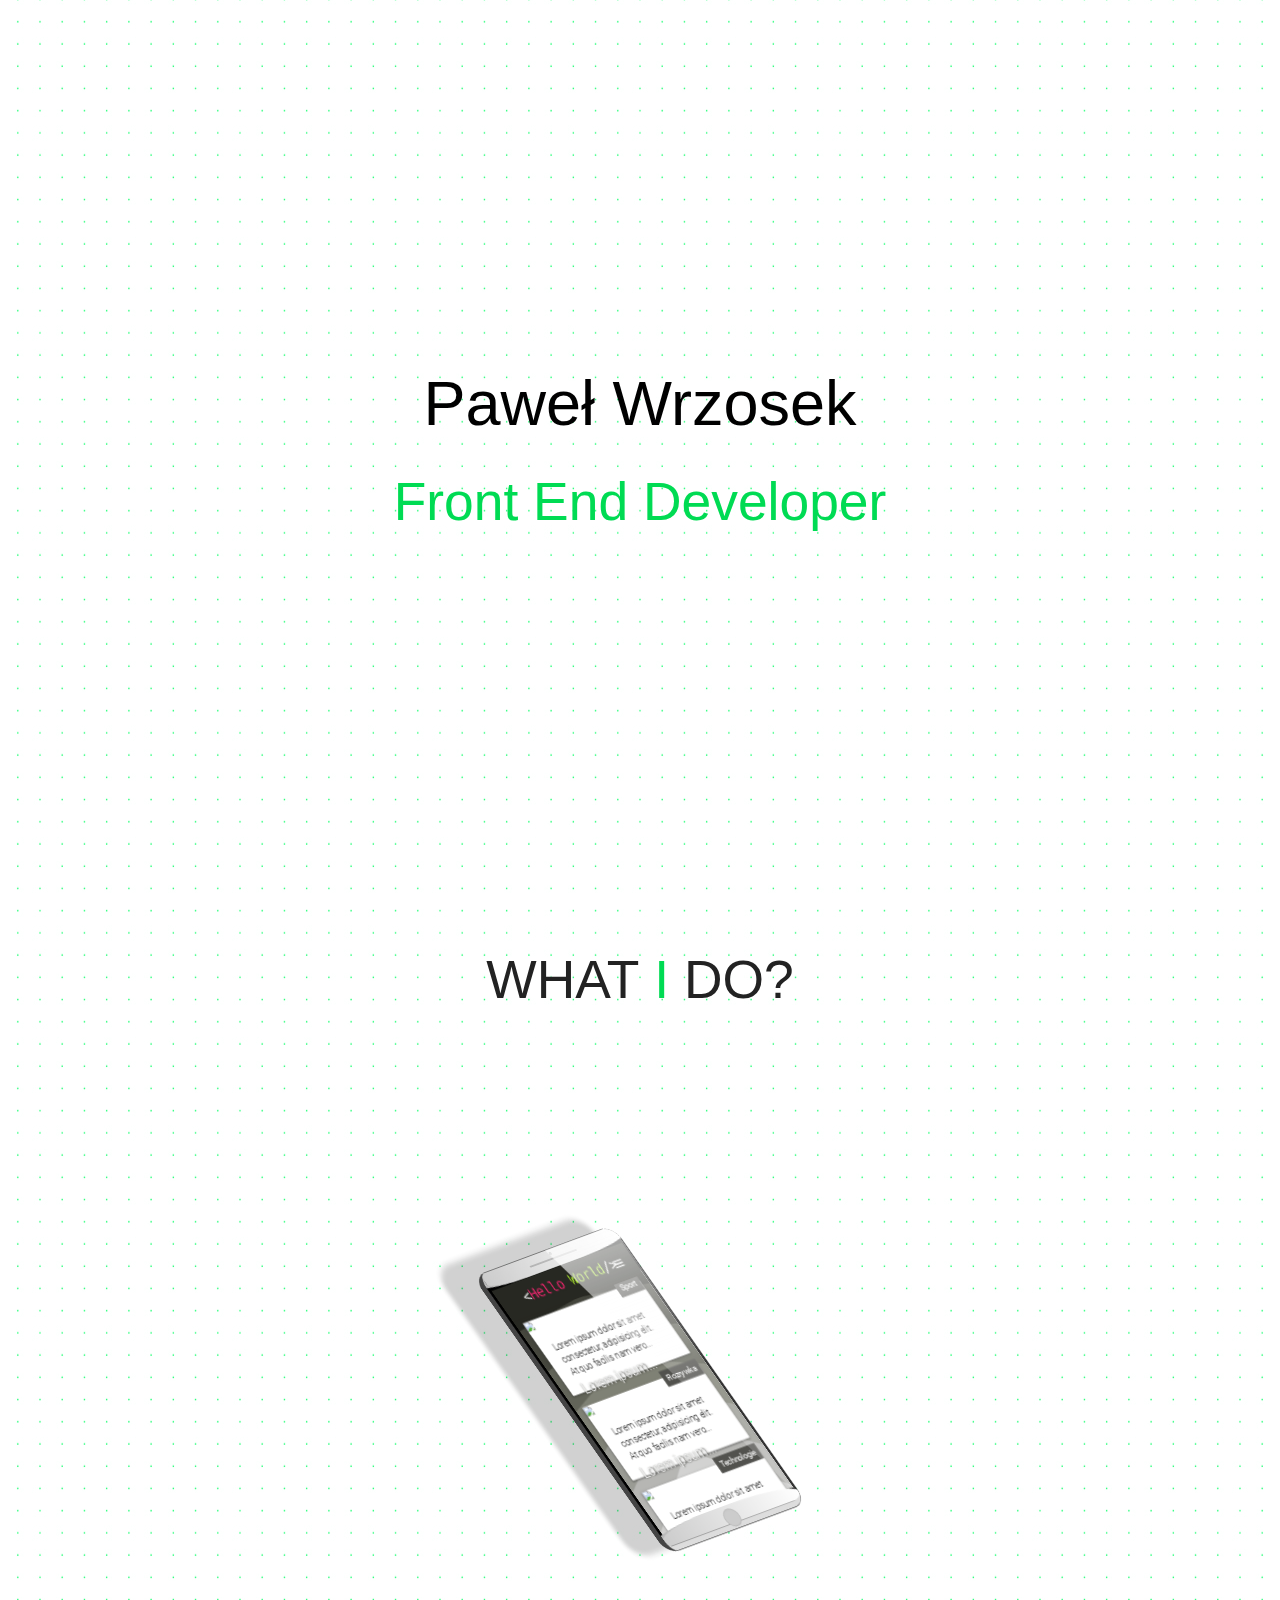
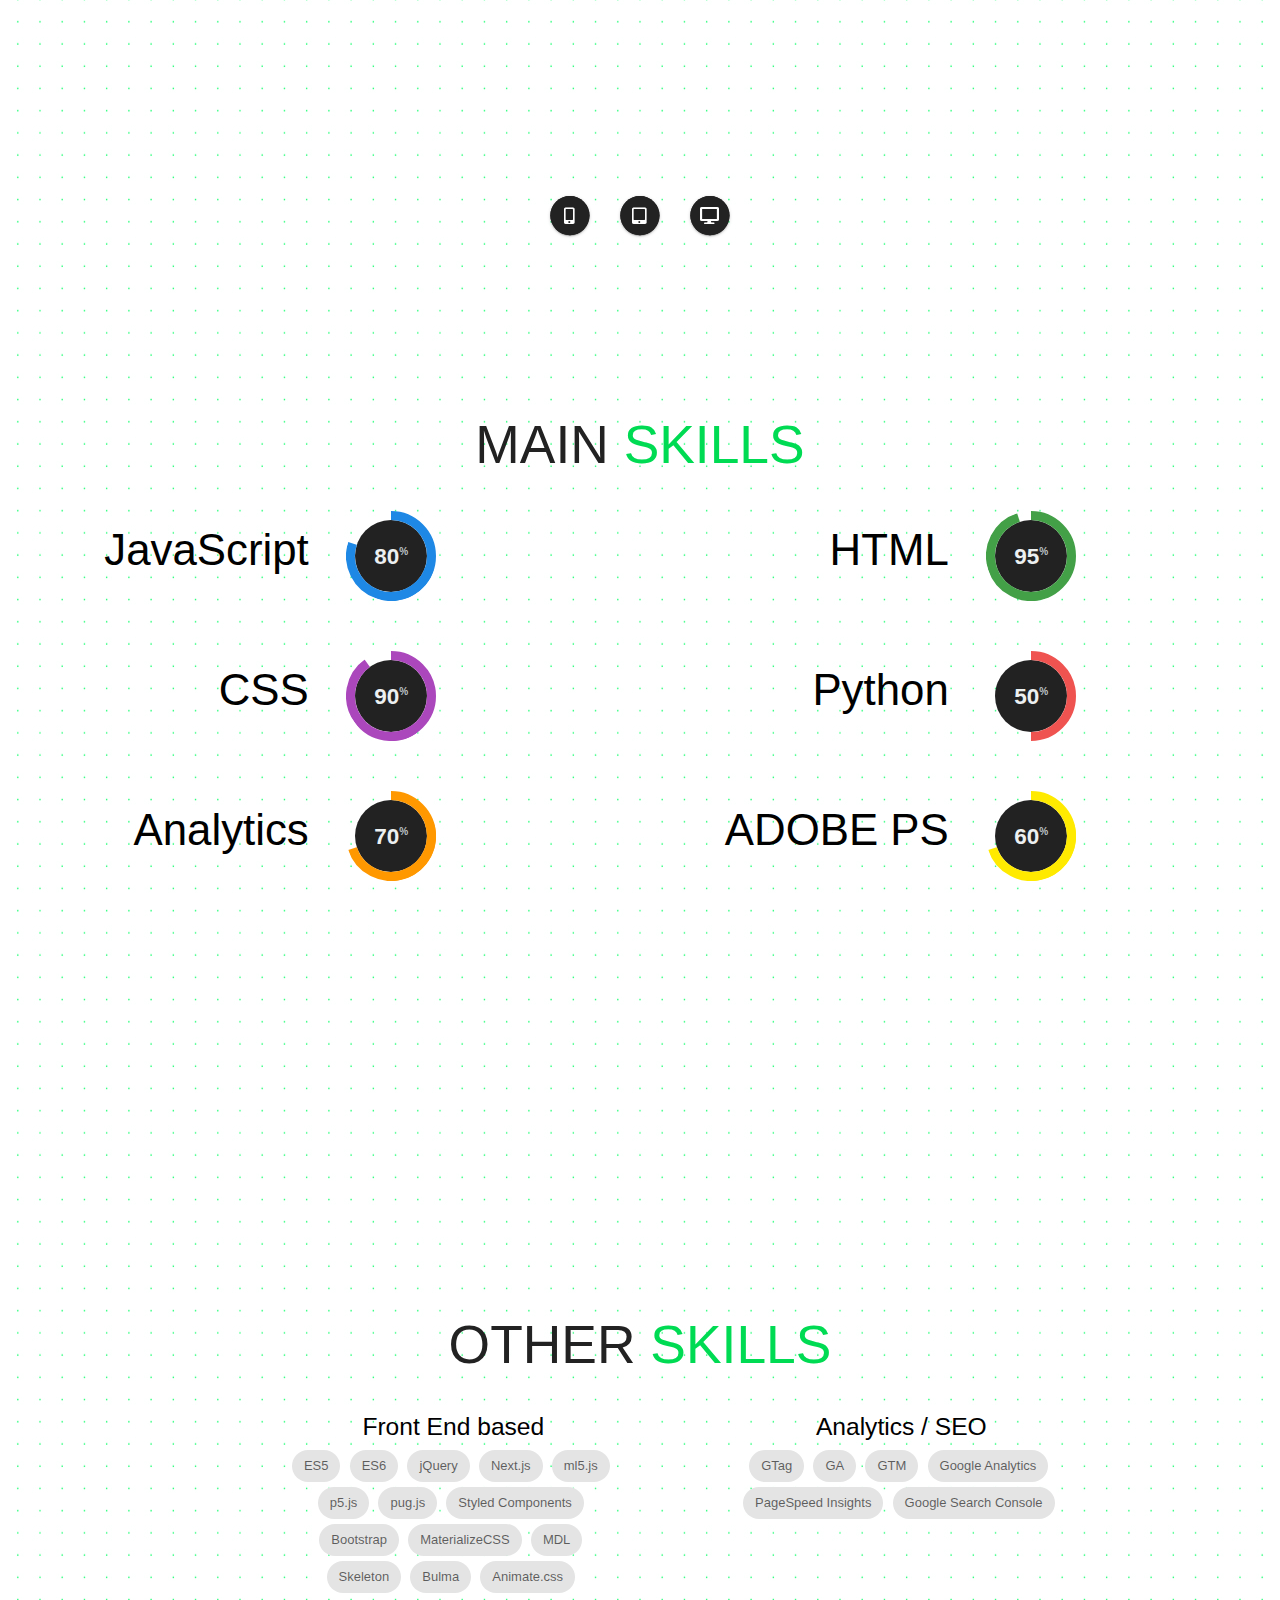
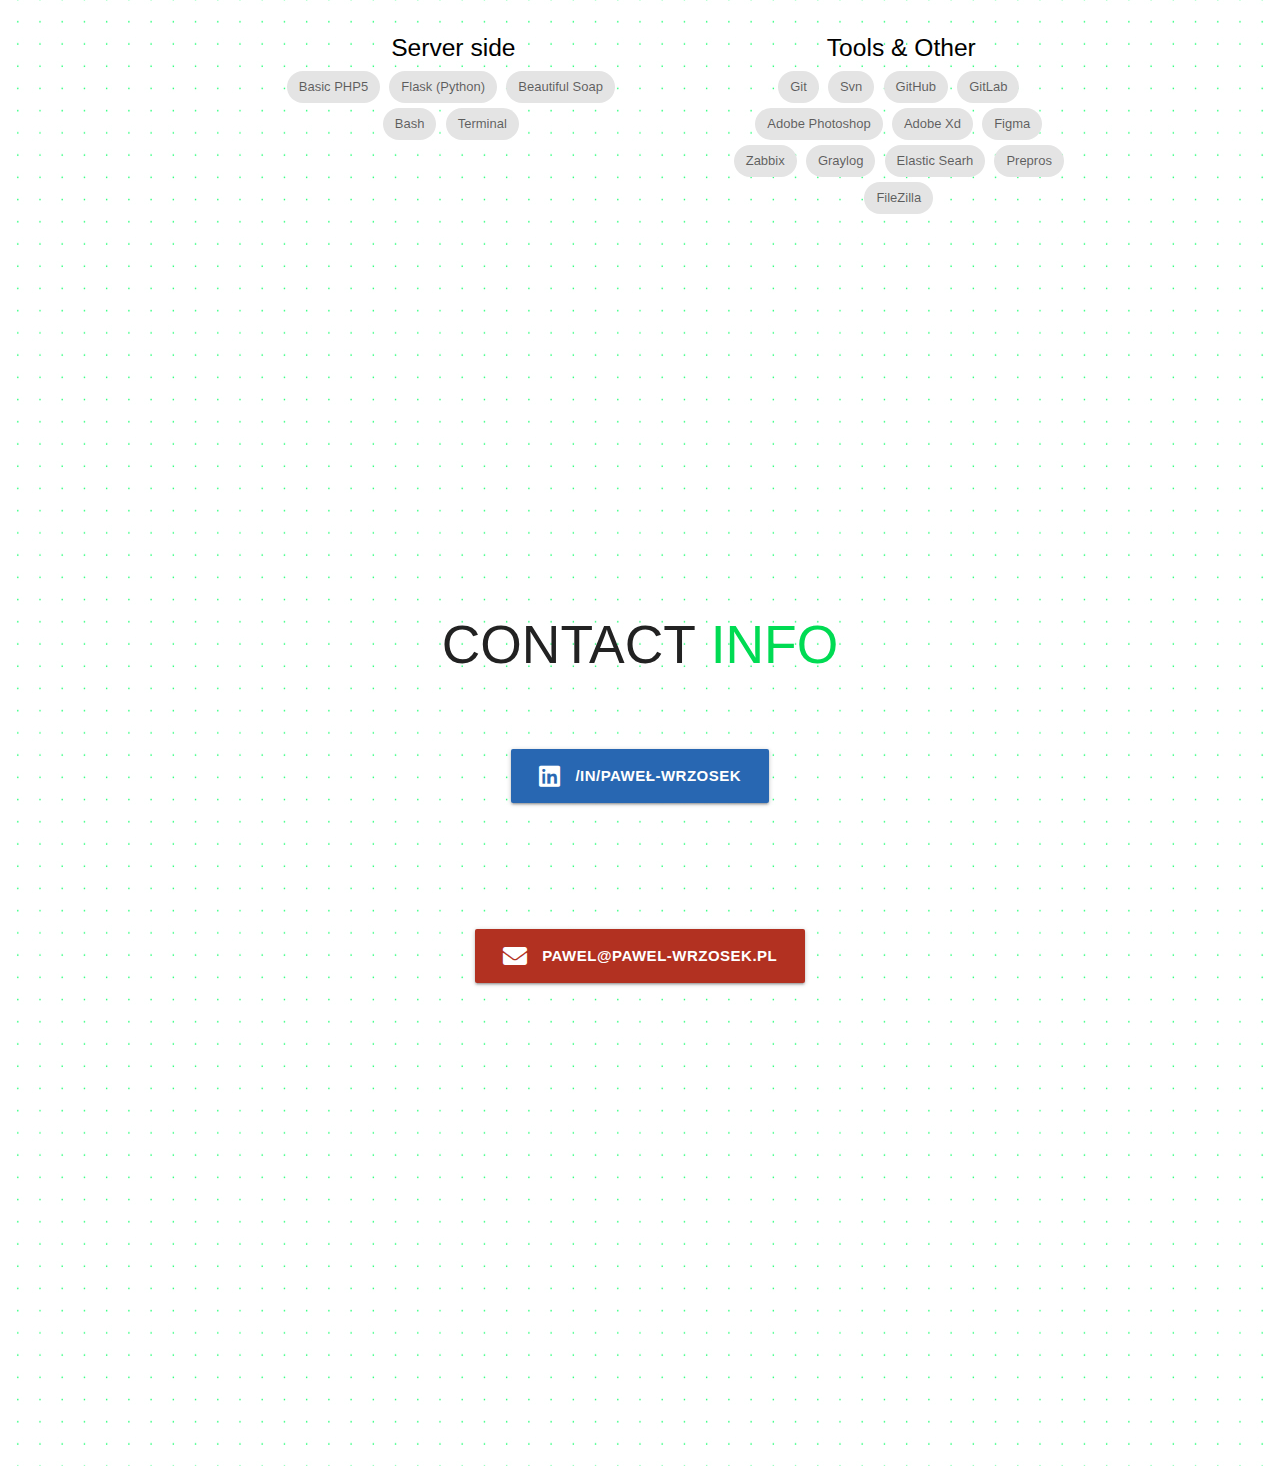
==== commit 59059557: "skonczone!" ====
--- a/index.html
+++ b/index.html
@@ -1,507 +1,276 @@
 <!DOCTYPE html>
 <html lang="en">
-  <head>
-    <meta charset="UTF-8" />
-    <meta name="viewport" content="width=device-width, initial-scale=1.0" />
-    <meta http-equiv="X-UA-Compatible" content="ie=edge" />
-    <link href="https://fonts.googleapis.com/icon?family=Material+Icons" rel="stylesheet" />
-    <link type="text/css" rel="stylesheet" href="/css/materialize.min.css" media="screen,projection" />
-    <link type="text/css" rel="stylesheet" href="/css/style.css" media="screen,projection" />
-    <link rel="stylesheet" href="https://cdnjs.cloudflare.com/ajax/libs/font-awesome/5.11.2/css/all.min.css" />
-    <title>CV Paweł Wrzosek</title>
-    <!-- Global site tag (gtag.js) - Google Analytics -->
-    <script async src="https://www.googletagmanager.com/gtag/js?id=UA-104080129-1"></script>
-    <script>
-      window.dataLayer = window.dataLayer || [];
-      function gtag() {
-        dataLayer.push(arguments);
-      }
-      gtag("js", new Date());
-      gtag("config", "UA-104080129-1");
-    </script>
-    <script>
-      let sendDownloadPdfEvent = function() {
-        gtag("event", "Pobranie CV");
-      };
-    </script>
-  </head>
-  <body>
-    <!-- SEKCJA -->
-    <div class="status"></div>
-    <section id="one" class="section valign-wrapper">
-      <div class="container">
-        <div class="row">
-          <div class="col s12 center-align">
-            <h1>Paweł Wrzosek</h1>
-            <h2>
-              <span>Front End Developer</span>
-            </h2>
-          </div>
-        </div>
-      </div>
-    </section>
-    <section id="two" class="section">
-      <div class="info">
-        <div class="info-wrapper">
-          <div class="info-title">
-            Responsive Web Design
-          </div>
-          <div class="info-black"></div>
-        </div>
-      </div>
+
+<head>
+  <meta charset="UTF-8" />
+  <meta name="viewport" content="width=device-width, initial-scale=1.0" />
+  <meta http-equiv="X-UA-Compatible" content="ie=edge" />
+  <link href="https://fonts.googleapis.com/icon?family=Material+Icons" rel="stylesheet" />
+  <link type="text/css" rel="stylesheet" href="/css/materialize.min.css" media="screen,projection" />
+  <link type="text/css" rel="stylesheet" href="/css/style.css" media="screen,projection" />
+  <link rel="stylesheet" href="https://cdnjs.cloudflare.com/ajax/libs/font-awesome/5.11.2/css/all.min.css" />
+  <title>CV Paweł Wrzosek</title>
+  <!-- Global site tag (gtag.js) - Google Analytics -->
+  <script async src="https://www.googletagmanager.com/gtag/js?id=UA-104080129-1"></script>
+  <script>
+    window.dataLayer = window.dataLayer || [];
+    function gtag() {
+      dataLayer.push(arguments);
+    }
+    gtag("js", new Date());
+    gtag("config", "UA-104080129-1");
+  </script>
+  <script>
+    let sendDownloadPdfEvent = function () {
+      gtag("event", "Pobranie CV");
+    };
+  </script>
+</head>
+
+<body>
+  <!-- SEKCJA -->
+  <div class="status"></div>
+  <section id="one" class="section valign-wrapper">
+    <div class="container">
       <div class="row">
         <div class="col s12 center-align">
-          <div class="wrapper">
-            <div class="iphone">
-              <div class="polygon-shine"></div>
-              <div class="top">
-                <div class="camera"></div>
-                <div class="speaker"></div>
-              </div>
-              <div class="content"> </div>
-              <div class="main"> </div>
-              <div class="bottom">
-                <div class="circle"></div>
-              </div>
-            </div>
-
-                <div class="rwd hide-on-med-and-down">
-                  <span onclick="setMobile()">
-                    <i class="fas fa-mobile-alt"></i>
-                  </span>
-                  <span onclick="setTablet()">
-                    <i class="fas fa-tablet-alt"></i>
-                  </span>
-                  <span onclick="setDesktop()">
-                    <i class="fas fa-desktop"></i>
-                  </span>
-                </div>
-          </div>
-        </div>
-      </div>
-    </section>
-    <!-- <section id="three" class="section valign-wrapper"></section>
-    <section id="four" class="section valign-wrapper"></section> -->
-    <!-- SEKCJA -->
-
-    <!-- <div class="carousel carousel-slider center">
-      <div class="carousel-item red lighten-2 white-text" href="#one!">
-        <div class="row"></div>
-        <div class="row"></div>
-        <img src="img/js-logo.png" />
+          <h1>Paweł Wrzosek</h1>
+          <h2>
+            <span class="zielony">Front End Developer</span>
+          </h2>
+        </div>
+      </div>
+    </div>
+  </section>
+  <section id="two" class="section">
+    <div class="info">
+      <h2>
+        <span>WHAT</span>
+        <span class="zielony">I</span>
+        <span>DO?</span>
+      </h2>
+    </div>
+
+    <div class="row">
+      <div class="col s12 center-align">
+        <div class="wrapper">
+          <div class="iphone">
+            <div class="polygon-shine"></div>
+            <div class="top">
+              <div class="camera"></div>
+              <div class="speaker"></div>
+            </div>
+            <div class="content"> </div>
+            <div class="main"> </div>
+            <div class="bottom">
+              <div class="circle"></div>
+            </div>
+          </div>
+          <div class="rwd hide-on-small-only">
+            <a onclick="setMobile()" class="btn-floating btn-large pulse">
+              <i class="fas fa-mobile-alt"></i>
+            </a>
+            <a onclick="setTablet()" class="btn-floating btn-large pulse">
+              <i class="fas fa-tablet-alt"></i>
+            </a>
+            <a onclick="setDesktop()" class="btn-floating btn-large pulse">
+              <i class="fas fa-desktop"></i>
+            </a>
+          </div>
+        </div>
+      </div>
+    </div>
+  </section>
+  <section id="three" class="section">
+    <div class="info">
+      <h2>
+        <span>MAIN</span>
+        <span class="zielony">SKILLS</span>
+      </h2>
+    </div>
+    <div class="row">
+      <div class="col s6 m3">
+        <h3 class="skill right-align">JavaScript</h3>
+      </div>
+      <div class="col s6 m3">
+        <div class="set-size charts-container left-align">
+          <div class="pie-wrapper progress-80">
+            <span class="label">80<span class="smaller">%</span></span>
+            <div class="pie">
+              <div class="left-side half-circle"></div>
+              <div class="right-side half-circle"></div>
+            </div>
+          </div>
+        </div>
+      </div>
+      <div class="col s6 m3">
+        <h3 class="skill right-align">HTML</h3>
+      </div>
+      <div class="col s6 m3">
+        <div class="set-size charts-container left-align">
+          <div class="pie-wrapper progress-95">
+            <span class="label">95<span class="smaller">%</span></span>
+            <div class="pie">
+              <div class="left-side half-circle"></div>
+              <div class="right-side half-circle"></div>
+            </div>
+          </div>
+        </div>
+      </div>
+    </div>
+    <div class="row">
+      <div class="col s6 m3">
+        <h3 class="skill right-align">CSS</h3>
+      </div>
+      <div class="col s6 m3">
+        <div class="set-size charts-container left-align">
+          <div class="pie-wrapper progress-90">
+            <span class="label">90<span class="smaller">%</span></span>
+            <div class="pie">
+              <div class="left-side half-circle"></div>
+              <div class="right-side half-circle"></div>
+            </div>
+          </div>
+        </div>
+      </div>
+      <div class="col s6 m3">
+        <h3 class="skill right-align">Python</h3>
+      </div>
+      <div class="col s6 m3">
+        <div class="set-size charts-container left-align">
+          <div class="pie-wrapper progress-50">
+            <span class="label">50<span class="smaller">%</span></span>
+            <div class="pie">
+              <div class="left-side half-circle"></div>
+              <div class="right-side half-circle"></div>
+            </div>
+          </div>
+        </div>
+      </div>
+    </div>
+    <div class="row">
+      <div class="col s6 m3">
+        <h3 class="skill right-align">Analytics</h3>
+      </div>
+      <div class="col s6 m3">
+        <div class="set-size charts-container left-align">
+          <div class="pie-wrapper progress-70">
+            <span class="label">70<span class="smaller">%</span></span>
+            <div class="pie">
+              <div class="left-side half-circle"></div>
+              <div class="right-side half-circle"></div>
+            </div>
+          </div>
+        </div>
+      </div>
+      <div class="col s6 m3">
+        <h3 class="skill right-align">ADOBE PS</h3>
+      </div>
+      <div class="col s6 m3">
+        <div class="set-size charts-container left-align">
+          <div class="pie-wrapper progress-60">
+            <span class="label">60<span class="smaller">%</span></span>
+            <div class="pie">
+              <div class="left-side half-circle"></div>
+              <div class="right-side half-circle"></div>
+            </div>
+          </div>
+        </div>
+      </div>
+    </div>
+  </section>
+
+  <section id="four" class="section">
+    <div class="info">
+      <h2>
+        <span>OTHER</span>
+        <span class="zielony">SKILLS</span>
+      </h2>
+    </div>
+    <div class="container center-align">
+      <div class="row">
+        <div class="col s12 m5 offset-m1">
+          <h5>Front End based</h5>
+          <div class="chip">ES5</div>
+          <div class="chip">ES6</div>
+          <div class="chip">jQuery</div>
+          <div class="chip">Next.js</div>
+          <div class="chip">ml5.js</div>
+          <div class="chip">p5.js</div>
+          <div class="chip">pug.js</div>
+          <div class="chip">Styled Components</div>
+          <div class="chip">Bootstrap</div>
+          <div class="chip">MaterializeCSS</div>
+          <div class="chip">MDL</div>
+          <div class="chip">Skeleton</div>
+          <div class="chip">Bulma</div>
+          <div class="chip">Animate.css</div>
+        </div>
+        <div class="col s12 m5 offset-m1">
+          <h5>Analytics / SEO</h5>
+          <div class="chip">GTag</div>
+          <div class="chip">GA</div>
+          <div class="chip">GTM</div>
+          <div class="chip"> Google Analytics</div>
+          <div class="chip">PageSpeed Insights</div>
+          <div class="chip">Google Search Console</div>
+        </div>
+        </div>
         <div class="row">
-          <h1>JavaScript</h1>
-        </div>
-        <div class="row">
-          <div class="col s8 m4 offset-s2 offset-m4 center">
-            <a class="waves-effect blue waves-light btn modal-trigger" href="#modal-js">Szczegóły</a>
-          </div>
-        </div>
-      </div>
-      <div class="carousel-item red lighten-2 white-text" href="#two!">
-        <div class="row"></div>
-        <div class="row"></div>
-        <img src="img/html-logo.png" />
-        <div class="row">
-          <h1>Biblioteki</h1>
-        </div>
-        <div class="row">
-          <div class="col s8 m4 offset-s2 offset-m4 center">
-            <a class="waves-effect blue waves-light btn modal-trigger" href="#modal-html">Szczegóły</a>
-          </div>
-        </div>
-      </div>
-      <div class="carousel-item red lighten-2 white-text" href="#three!">
-        <div class="row"></div>
-        <div class="row"></div>
-        <img src="img/tools-logo.png" />
-        <div class="row">
-          <h1>Narzędzia i inne</h1>
-        </div>
-        <div class="row">
-          <div class="col s8 m4 offset-s2 offset-m4 center">
-            <a class="waves-effect blue waves-light btn modal-trigger" href="#modal-tools">Szczegóły</a>
-          </div>
-        </div>
-      </div>
-    </div> -->
-
-    <!-- SEKCJA -->
-
-    <!-- <div class="row"></div>
-    <div class="row"></div>
-    <div class="row">
-      <div class="col s12 m6 offset-m3">
-        <ul class="collapsible white">
-          <li>
-            <div class="collapsible-header"
-              >QuarticOn JavaScript Developer<span class="badge">05/2019 - obecnie</span>
-            </div>
-            <div class="collapsible-body">
-              <span>
-                <h5>Do moich obowiązków należy:</h5>
-                <ul>
-                  <li>Rozwój narzędzi i modułów dla działu wdrożeń.</li>
-                  <li>Programowanie, przygotowanie dedykowanych wdrożeń produktowych.</li>
-                  <li>Code review.</li>
-                  <li>Konfigurację nowych klientów i przygotowanie silnika rekomendacji do wdrożenia.</li>
-                  <li>Przygotowanie elementów strony z polecanymi produktami.</li>
-                  <li>Testowanie i sprawdzanie poprawności wdrożeń.</li>
-                </ul>
-              </span>
-            </div>
-          </li>
-          <li>
-            <div class="collapsible-header"
-              >QuarticOn Junior JavaScript Developer<span class="badge">04/2018 - 05/2019</span></div
-            >
-            <div class="collapsible-body">
-              <span>
-                <h5>Do moich obowiązków należało:</h5>
-                <ul>
-                  <li>Programowanie, przygotowanie dedykowanych wdrożeń produktowych.</li>
-                  <li>Code review.</li>
-                  <li>Tworzenie autorskiej implementacji Google Analytics.</li>
-                  <li>Konfigurację nowych klientów i przygotowanie silnika rekomendacji do wdrożenia.</li>
-                  <li>Przygotowanie elementów strony z polecanymi produktami.</li>
-                  <li>Wsparcie działu sprzedaży w zakresie usług.</li>
-                  <li>Testowanie i sprawdzanie poprawności wdrożeń.</li>
-                </ul>
-              </span>
-            </div>
-          </li>
-          <li>
-            <div class="collapsible-header"
-              >Apex Andrzej Pełka Magazynier, kierowca<span class="badge">11/2015 - 01/2018</span></div
-            >
-            <div class="collapsible-body">
-              <span>
-                <h5>Do moich obowiązków należało:</h5>
-                <ul>
-                  <li>Remanent stanów magazynowych.</li>
-                  <li>Przygotowanie zamówień pod wysyłkę.</li>
-                  <li>Dostarczanie.</li>
-                  <li>Drobne prace biurowe.</li>
-                </ul>
-              </span>
-            </div>
-          </li>
-          <li>
-            <div class="collapsible-header"
-              >SOLID SECURITY SP. ZO.O Pracownik fizyczny<span class="badge">09/2014 - 09/2015</span></div
-            >
-            <div class="collapsible-body">
-              <span>
-                <h5>Do moich obowiązków należało:</h5>
-                <ul>
-                  <li>Obsługa biurowa mieszkańców osiedla.</li>
-                  <li>Ochrona fizyczna osób i mienia.</li>
-                </ul>
-              </span>
-            </div>
-          </li>
-          <li>
-            <div class="collapsible-header"
-              >AGROSKANER SP. ZO.O Specjalista SEO<span class="badge">04/2013 - 05/2014</span></div
-            >
-            <div class="collapsible-body">
-              <span>
-                <h5>Do moich obowiązków należało:</h5>
-                <ul>
-                  <li>Pozyskiwanie klientów hurtowych.</li>
-                  <li>Obsługa transakcji międzynarodowych. (Indie, Anglia, Rosja)</li>
-                  <li>Prowadzenie projektu budowy strony agroskaner.pl.</li>
-                  <li>Usprawnianie SEO.</li>
-                  <li>Analityka strony firmowej.</li>
-                </ul>
-              </span>
-            </div>
-          </li>
-          <li>
-            <div class="collapsible-header"
-              >MOTOCARS Biuro obsługi klienta<span class="badge">05/2012 - 02/2014</span>
-            </div>
-            <div class="collapsible-body">
-              <span>
-                <h5>Do moich obowiązków należało:</h5>
-                <ul>
-                  <li>Wystawianie FV.</li>
-                  <li>Obsługa szkodowości pojazdów flotowych</li>
-                  <li>Prowadzenie dokumentacji szkody komunikacyjnej</li>
-                  <li>Odbiór aut od klientów.</li>
-                  <li>Prace bieżące w biurze.</li>
-                </ul>
-              </span>
-            </div>
-          </li>
-          <li>
-            <div class="collapsible-header"
-              >Maxi-Mobil Biuro obsługi klienta<span class="badge">11/2009 - 08/2011</span>
-            </div>
-            <div class="collapsible-body">
-              <span>
-                <h5>Do moich obowiązków należało:</h5>
-                <ul>
-                  <li>Wystawianie FV.</li>
-                  <li>Remanenty przedsezonowe 3 tys. kompletów opon.</li>
-                  <li>Obsługa klientów flotowych.</li>
-                  <li>Odbiór aut od klientów.</li>
-                  <li>Prace bieżące w biurze.</li>
-                </ul>
-              </span>
-            </div>
-          </li>
-        </ul>
-      </div>
-    </div> -->
-
-    <!-- SEKCJA -->
-
-    <!-- <div class="row"></div>
-    <div class="row"></div>
-    <div class="row">
-      <div class="col s10 offset-s1 m10 offset-m1 center">
-        <h2 class="white-text">Obiecana nagroda ;)</h2>
-      </div>
-    </div>
-    <div class="row">
-      <div class="col s4 offset-s4 center">
-        <a
-          class="center-align"
-          target="_blank"
-          onclick="sendDownloadPdfEvent()"
-          href="http://pawel-wrzosek.pl/cv_pawel_wrzosek.pdf"
-        >
-          <h3 class="white-text">Pobierz CV</h3>
-          <i class="fas fa-file-pdf"></i>
-        </a>
-      </div>
-    </div> -->
-
-    <script
-      type="text/javascript"
-      src="https://cdnjs.cloudflare.com/ajax/libs/materialize/1.0.0/js/materialize.min.js"
-    ></script>
-
-    <!-- Modal Structure -->
-    <!-- <div id="modal-js" class="modal modal-fixed-footer bottom-sheet">
-      <div class="modal-content">
-        <h4>JavaScript</h4>
-        <div class="row">
-          <div class="col s10 offset-s1 m6 offset-m3">
-            <ul class="collection center">
-              <li class="collection-item">
-                EcmaScript 5
-                <div class="progress">
-                  <div class="determinate" style="width: 90%"></div>
-                </div>
-              </li>
-              <li class="collection-item">
-                EcmaScript 6
-                <div class="progress">
-                  <div class="determinate" style="width: 70%"></div>
-                </div>
-              </li>
-              <li class="collection-item">
-                jQuery
-                <div class="progress">
-                  <div class="determinate" style="width: 70%"></div>
-                </div>
-              </li>
-              <li class="collection-item">
-                Next.js
-                <div class="progress">
-                  <div class="determinate" style="width: 50%"></div>
-                </div>
-              </li>
-              <li class="collection-item">
-                ml5.js
-                <div class="progress">
-                  <div class="determinate" style="width: 85%"></div>
-                </div>
-              </li>
-              <li class="collection-item">
-                p5.js
-                <div class="progress">
-                  <div class="determinate" style="width: 85%"></div>
-                </div>
-              </li>
-              <li class="collection-item">
-                pug.js
-                <div class="progress">
-                  <div class="determinate" style="width: 85%"></div>
-                </div>
-              </li>
-              <li class="collection-item">
-                chart.js
-                <div class="progress">
-                  <div class="determinate" style="width: 60%"></div>
-                </div>
-              </li>
-            </ul>
-          </div>
-        </div>
-      </div>
-      <div class="modal-footer">
-        <a href="#!" class="modal-close waves-effect waves-green btn-flat">Schowaj</a>
-      </div>
-    </div> -->
-    <!-- Modal Structure -->
-    <!-- <div id="modal-html" class="modal modal-fixed-footer bottom-sheet">
-      <div class="modal-content">
-        <h4>Struktura i Biblioteki</h4>
-        <div class="row">
-          <div class="col s10 offset-s1 m6 offset-m3">
-            <ul class="collection center">
-              <li class="collection-item">
-                HTML5
-                <div class="progress">
-                  <div class="determinate" style="width: 95%"></div>
-                </div>
-              </li>
-              <li class="collection-item">
-                CSS3
-                <div class="progress">
-                  <div class="determinate" style="width: 95%"></div>
-                </div>
-              </li>
-              <li class="collection-item">
-                Sass
-                <div class="progress">
-                  <div class="determinate" style="width: 90%"></div>
-                </div>
-              </li>
-              <li class="collection-item">
-                Styled Components
-                <div class="progress">
-                  <div class="determinate" style="width: 70%"></div>
-                </div>
-              </li>
-              <li class="collection-item">
-                Bootstrap
-                <div class="progress">
-                  <div class="determinate" style="width: 80%"></div>
-                </div>
-              </li>
-              <li class="collection-item">
-                MaterializeCSS
-                <div class="progress">
-                  <div class="determinate" style="width: 100%"></div>
-                </div>
-              </li>
-              <li class="collection-item">
-                MDL
-                <div class="progress">
-                  <div class="determinate" style="width: 70%"></div>
-                </div>
-              </li>
-              <li class="collection-item">
-                Skeleton
-                <div class="progress">
-                  <div class="determinate" style="width: 85%"></div>
-                </div>
-              </li>
-              <li class="collection-item">
-                Bulma
-                <div class="progress">
-                  <div class="determinate" style="width: 85%"></div>
-                </div>
-              </li>
-              <li class="collection-item">
-                Animate.css
-                <div class="progress">
-                  <div class="determinate" style="width: 85%"></div>
-                </div>
-              </li>
-            </ul>
-          </div>
-        </div>
-      </div>
-      <div class="modal-footer">
-        <a href="#!" class="modal-close waves-effect waves-green btn-flat">Schowaj</a>
-      </div>
-    </div> -->
-    <!-- Modal Structure -->
-    <!-- <div id="modal-tools" class="modal modal-fixed-footer bottom-sheet">
-      <div class="modal-content">
-        <h4>Struktura i Biblioteki</h4>
-        <div class="row">
-          <div class="col s10 offset-s1 m6 offset-m3">
-            <ul class="collection center">
-              <li class="collection-item">
-                Beautiful Soap
-                <div class="progress">
-                  <div class="determinate" style="width: 60%"></div>
-                </div>
-              </li>
-              <li class="collection-item">
-                Google Analytics
-                <div class="progress">
-                  <div class="determinate" style="width: 85%"></div>
-                </div>
-              </li>
-              <li class="collection-item">
-                Git, Svn, GitHub, GitLab
-                <div class="progress">
-                  <div class="determinate" style="width: 85%"></div>
-                </div>
-              </li>
-              <li class="collection-item">
-                Adobe Photoshop
-                <div class="progress">
-                  <div class="determinate" style="width: 80%"></div>
-                </div>
-              </li>
-              <li class="collection-item">
-                Prototyping Figma
-                <div class="progress">
-                  <div class="determinate" style="width: 60%"></div>
-                </div>
-              </li>
-              <li class="collection-item">
-                Linux / Bash
-                <div class="progress">
-                  <div class="determinate" style="width: 50%"></div>
-                </div>
-              </li>
-              <li class="collection-item">
-                PHP 5
-                <div class="progress">
-                  <div class="determinate" style="width: 50%"></div>
-                </div>
-              </li>
-              <li class="collection-item">
-                Flask (Python)
-                <div class="progress">
-                  <div class="determinate" style="width: 50%"></div>
-                </div>
-              </li>
-              <li class="collection-item">
-                Zabbix, Graylog, Elastic Search
-                <div class="progress">
-                  <div class="determinate" style="width: 50%"></div>
-                </div>
-              </li>
-              <li class="collection-item">
-                Prepros
-                <div class="progress">
-                  <div class="determinate" style="width: 95%"></div>
-                </div>
-              </li>
-              <li class="collection-item">
-                FileZilla
-                <div class="progress">
-                  <div class="determinate" style="width: 95%"></div>
-                </div>
-              </li>
-            </ul>
-          </div>
-        </div>
-      </div>
-      <div class="modal-footer">
-        <a href="#!" class="modal-close waves-effect waves-green btn-flat">Schowaj</a>
-      </div>
-    </div> -->
-    <script src="/js/main.js"></script>
-  </body>
-</html>
+        <div class="col s12 m5 offset-m1">
+          <h5>Server side</h5>
+          <div class="chip">Basic PHP5</div>
+          <div class="chip">Flask (Python)</div>
+          <div class="chip"> Beautiful Soap</div>
+          <div class="chip">Bash</div>
+          <div class="chip">Terminal</div>
+        </div>
+        <div class="col s12 m5 offset-m1">
+          <h5>Tools & Other</h5>
+          <div class="chip">Git</div>
+          <div class="chip">Svn</div>
+          <div class="chip">GitHub</div>
+          <div class="chip">GitLab</div>
+          <div class="chip">Adobe Photoshop</div>
+          <div class="chip">Adobe Xd</div>
+          <div class="chip">Figma</div>
+          <div class="chip">Zabbix</div>
+          <div class="chip">Graylog</div>
+          <div class="chip">Elastic Searh</div>
+          <div class="chip">Prepros</div>
+          <div class="chip">FileZilla</div>
+        </div>
+    </div>
+  </section>
+  <section id="five" class="section">
+      <div class="info">
+          <h2>
+            <span>CONTACT</span>
+            <span class="zielony">INFO</span>
+          </h2>
+        </div>
+        <div class="container contact" style="min-height: 40vh;">
+          <div class="row">
+            <div class="col s12 center-align">
+                <a href="https://www.linkedin.com/in/paweł-wrzosek/" class="lnkd waves-effect waves-light btn btn-large">
+                  <i class="fab fa-linkedin left"></i>/in/paweł-wrzosek
+                </a>
+            </div>
+          </div>
+          <div class="row">
+            <div class="col s12 center-align">
+                <a href="mailto:pawel@pawel-wrzosek.pl" class="mail waves-effect waves-light btn btn-large">
+                  <i class="fas fa-envelope left"></i>pawel@pawel-wrzosek.pl</a>
+            </div>
+          </div>
+        </div>
+  </section>
+
+
+  <script type="text/javascript" src="https://cdnjs.cloudflare.com/ajax/libs/materialize/1.0.0/js/materialize.min.js">
+  </script>
+
+  <script src="/js/main.js"></script>
+</body>
+
+</html>--- a/css/style.css
+++ b/css/style.css
@@ -1,3 +1,4 @@
+@import url(https://fonts.googleapis.com/css?family=Lato:700);
 ::-webkit-scrollbar {
   display: none; }
 
@@ -16,11 +17,21 @@
   font-weight: bold;
   -webkit-font-smoothing: antialiased;
   -moz-osx-font-smoothing: grayscale; }
-  body span {
-    color: #00db53; }
+
+.gradient-text {
+  text-align: center;
+  line-height: .8;
+  font-weight: 900;
+  background: #ec0877;
+  background: -webkit-linear-gradient(315deg, #ec0877 32.5%, #f93044 45%, #f75735 60%, #fe880e 70%);
+  background: -o-linear-gradient(315deg, #ec0877 32.5%, #f93044 45%, #f75735 60%, #fe880e 70%);
+  background: linear-gradient(135deg, #ec0877 32.5%, #f93044 45%, #f75735 60%, #fe880e 70%);
+  -webkit-background-clip: text;
+  background-clip: text;
+  -webkit-text-fill-color: transparent; }
 
 .section {
-  height: 100vh;
+  min-height: 100vh;
   position: relative; }
 
 .status {
@@ -34,6 +45,21 @@
   -o-transition: all 0.4s ease-out;
   transition: all 0.4s ease-out; }
 
+.zielony {
+  color: #00db53; }
+
+.info {
+  text-align: center;
+  color: #222; }
+  .info span {
+    font-weight: 100; }
+
+#one h1 {
+  font-weight: 400; }
+
+#one h2 span {
+  font-weight: 100; }
+
 #two .wrapper {
   width: 100%;
   height: 100vh;
@@ -41,7 +67,10 @@
   position: relative;
   -webkit-transition: all 0.4s ease-out;
   -o-transition: all 0.4s ease-out;
-  transition: all 0.4s ease-out; }
+  transition: all 0.4s ease-out;
+  -webkit-transform: scale(0.7);
+  -ms-transform: scale(0.7);
+  transform: scale(0.7); }
 
 #two .iphone {
   overflow: hidden;
@@ -87,9 +116,9 @@
     -webkit-transition: all 0.4s ease-in-out;
     -o-transition: all 0.4s ease-in-out;
     transition: all 0.4s ease-in-out;
-    -webkit-transition-delay: .3s;
-    -o-transition-delay: .3s;
-    transition-delay: .3s;
+    -webkit-transition-delay: 0.3s;
+    -o-transition-delay: 0.3s;
+    transition-delay: 0.3s;
     opacity: 1; }
 
 #two .top {
@@ -229,7 +258,7 @@
 #two .rwd {
   width: 300px;
   position: absolute;
-  bottom: 0;
+  bottom: -100px;
   left: 50%;
   margin-left: -150px;
   height: 100px;
@@ -239,51 +268,149 @@
   -ms-flex-pack: distribute;
   justify-content: space-around;
   font-size: 2em; }
-  #two .rwd span {
-    color: #fff;
-    display: block;
-    width: 60px;
-    height: 60px;
-    line-height: 60px;
-    text-align: center;
-    background: #222;
-    border-radius: 50%;
-    -webkit-transition: all 0.4s ease-out;
-    -o-transition: all 0.4s ease-out;
-    transition: all 0.4s ease-out; }
-  #two .rwd span:hover {
-    background: #00db53; }
-
-.info {
-  width: 100vw;
-  height: 40px;
-  position: absolute;
+  #two .rwd a {
+    background: #222; }
+
+#three { }
+  #three .skill {
+    font-weight: 100; }
+  #three .set-size {
+    font-size: 6em; }
+  #three .pie-wrapper {
+    height: 1em;
+    width: 1em;
+    float: left;
+    margin: 15px;
+    position: relative; }
+    #three .pie-wrapper:nth-child(3n + 1) {
+      clear: both; }
+    #three .pie-wrapper .pie {
+      height: 100%;
+      width: 100%;
+      clip: rect(0, 1em, 1em, 0.5em);
+      left: 0;
+      position: absolute;
+      top: 0; }
+      #three .pie-wrapper .pie .half-circle {
+        height: 100%;
+        width: 100%;
+        border: 0.1em solid #3498db;
+        border-radius: 50%;
+        clip: rect(0, 0.5em, 1em, 0);
+        left: 0;
+        position: absolute;
+        top: 0; }
+    #three .pie-wrapper .label {
+      background: #222;
+      border-radius: 50%;
+      bottom: 0.4em;
+      color: #ecf0f1;
+      cursor: default;
+      display: block;
+      font-size: 0.25em;
+      left: 0.4em;
+      line-height: 2.8em;
+      position: absolute;
+      right: 0.4em;
+      text-align: center;
+      top: 0.4em; }
+      #three .pie-wrapper .label .smaller {
+        color: #bdc3c7;
+        font-size: .45em;
+        padding-bottom: 20px;
+        vertical-align: super; }
+    #three .pie-wrapper .shadow {
+      height: 100%;
+      width: 100%;
+      border: 0.1em solid #bdc3c7;
+      border-radius: 50%; }
+    #three .pie-wrapper.style-2 .label {
+      background: none;
+      color: #7f8c8d; }
+      #three .pie-wrapper.style-2 .label .smaller {
+        color: #bdc3c7; }
+    #three .pie-wrapper.progress-90 .pie {
+      clip: rect(auto, auto, auto, auto); }
+      #three .pie-wrapper.progress-90 .pie .half-circle {
+        border-color: #AB47BC; }
+      #three .pie-wrapper.progress-90 .pie .left-side {
+        -webkit-transform: rotate(324deg);
+        -ms-transform: rotate(324deg);
+        transform: rotate(324deg); }
+      #three .pie-wrapper.progress-90 .pie .right-side {
+        -webkit-transform: rotate(180deg);
+        -ms-transform: rotate(180deg);
+        transform: rotate(180deg); }
+    #three .pie-wrapper.progress-50 .pie .half-circle {
+      border-color: #EF5350; }
+    #three .pie-wrapper.progress-50 .pie .left-side {
+      -webkit-transform: rotate(180deg);
+      -ms-transform: rotate(180deg);
+      transform: rotate(180deg); }
+    #three .pie-wrapper.progress-50 .pie .right-side {
+      display: none; }
+    #three .pie-wrapper.progress-80 .pie {
+      clip: rect(auto, auto, auto, auto); }
+      #three .pie-wrapper.progress-80 .pie .half-circle {
+        border-color: #1E88E5; }
+      #three .pie-wrapper.progress-80 .pie .left-side {
+        -webkit-transform: rotate(288deg);
+        -ms-transform: rotate(288deg);
+        transform: rotate(288deg); }
+      #three .pie-wrapper.progress-80 .pie .right-side {
+        -webkit-transform: rotate(180deg);
+        -ms-transform: rotate(180deg);
+        transform: rotate(180deg); }
+    #three .pie-wrapper.progress-95 .pie {
+      clip: rect(auto, auto, auto, auto); }
+      #three .pie-wrapper.progress-95 .pie .half-circle {
+        border-color: #43A047; }
+      #three .pie-wrapper.progress-95 .pie .left-side {
+        -webkit-transform: rotate(342deg);
+        -ms-transform: rotate(342deg);
+        transform: rotate(342deg); }
+      #three .pie-wrapper.progress-95 .pie .right-side {
+        -webkit-transform: rotate(180deg);
+        -ms-transform: rotate(180deg);
+        transform: rotate(180deg); }
+    #three .pie-wrapper.progress-70 .pie {
+      clip: rect(auto, auto, auto, auto); }
+      #three .pie-wrapper.progress-70 .pie .half-circle {
+        border-color: #FF9800; }
+      #three .pie-wrapper.progress-70 .pie .left-side {
+        -webkit-transform: rotate(252deg);
+        -ms-transform: rotate(252deg);
+        transform: rotate(252deg); }
+      #three .pie-wrapper.progress-70 .pie .right-side {
+        -webkit-transform: rotate(180deg);
+        -ms-transform: rotate(180deg);
+        transform: rotate(180deg); }
+    #three .pie-wrapper.progress-60 .pie {
+      clip: rect(auto, auto, auto, auto); }
+      #three .pie-wrapper.progress-60 .pie .half-circle {
+        border-color: #FFEA00; }
+      #three .pie-wrapper.progress-60 .pie .left-side {
+        -webkit-transform: rotate(252deg);
+        -ms-transform: rotate(252deg);
+        transform: rotate(252deg); }
+      #three .pie-wrapper.progress-60 .pie .right-side {
+        -webkit-transform: rotate(180deg);
+        -ms-transform: rotate(180deg);
+        transform: rotate(180deg); }
+
+#five .lnkd {
+  background: #2867B2; }
+
+#five .mail {
+  background: #B23121; }
+
+#five .contact {
   display: -webkit-box;
   display: -ms-flexbox;
   display: flex;
-  -webkit-box-pack: center;
-  -ms-flex-pack: center;
-  justify-content: center;
-  text-align: center;
-  color: #fff; }
-  .info .info-wrapper {
-    position: relative;
-    width: 300px;
-    height: 40px;
-    line-height: 40px; }
-    .info .info-wrapper .info-title {
-      top: 0;
-      left: 0;
-      position: absolute;
-      z-index: 100;
-      width: 100%;
-      height: 100%;
-      background: #00db53; }
-    .info .info-wrapper .info-black {
-      background: #222;
-      width: 100%;
-      height: 100%;
-      position: absolute;
-      z-index: 10;
-      top: 10px;
-      left: 10px; }
+  -webkit-box-orient: vertical;
+  -webkit-box-direction: normal;
+  -ms-flex-direction: column;
+  flex-direction: column;
+  -ms-flex-pack: distribute;
+  justify-content: space-around; }
